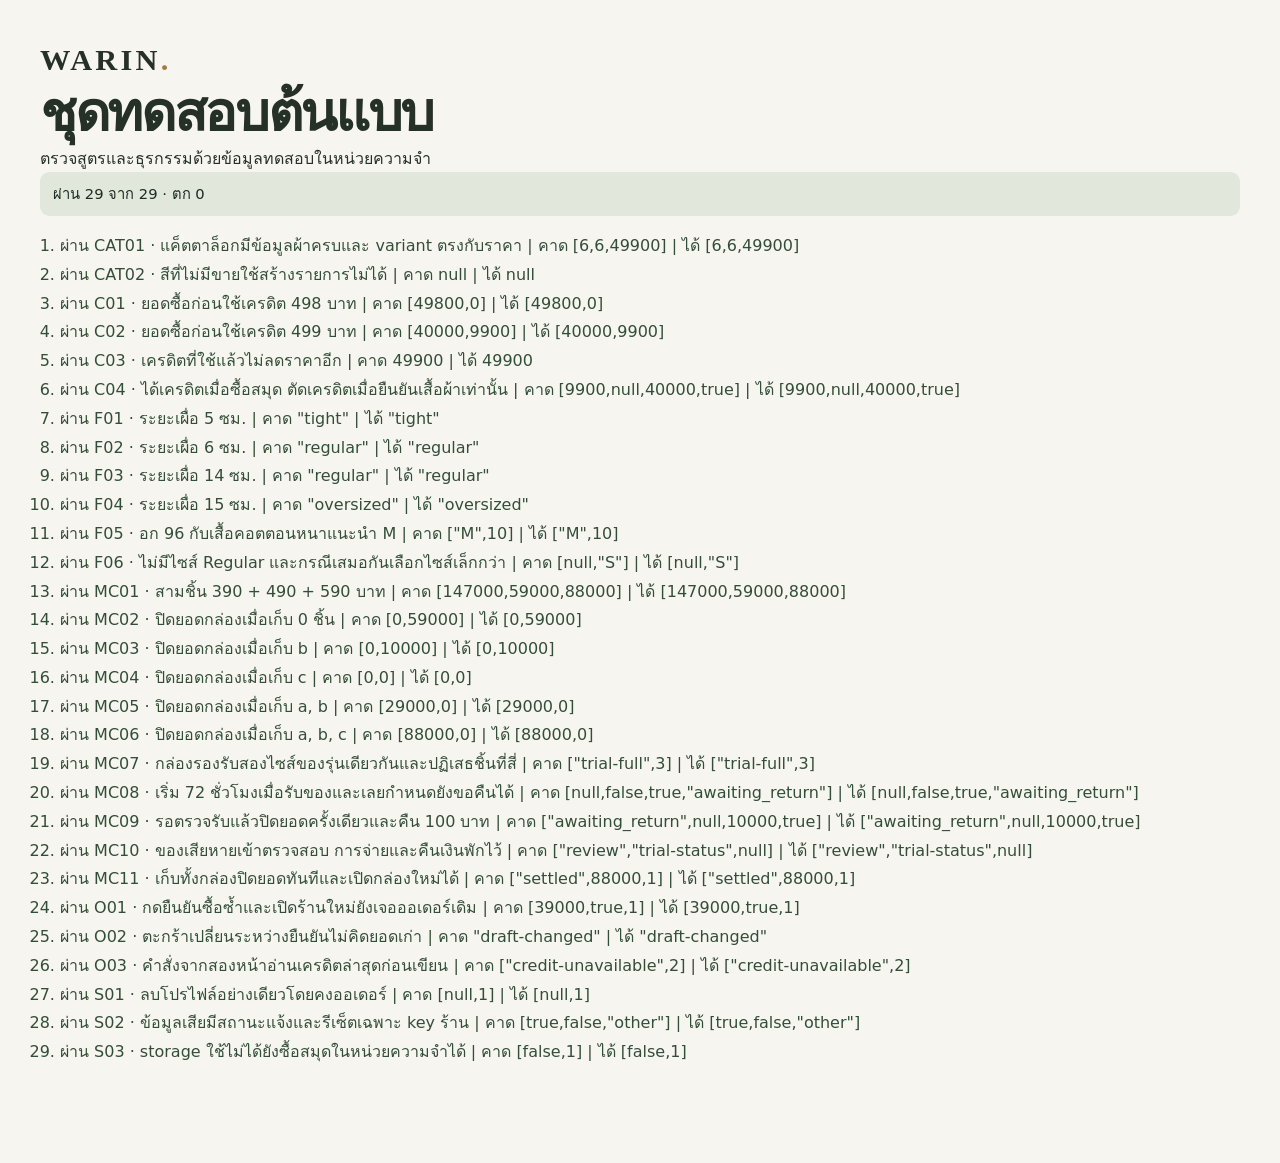
==== tests.html @ 2db52de8 "ปั้น WARIN ให้ช้อป เทียบไซส์ แล้วลองได้ครบลูป" ====
<!doctype html>
<html lang="th">
<head>
  <meta charset="utf-8">
  <meta name="viewport" content="width=device-width, initial-scale=1">
  <title>ทดสอบ WARIN</title>
  <link rel="icon" href="./assets/mark.svg" type="image/svg+xml">
  <link rel="stylesheet" href="./styles.css">
  <script defer src="./js/catalog.js"></script>
  <script defer src="./js/rules.js"></script>
  <script defer src="./js/store.js"></script>
  <script defer src="./js/tests.js"></script>
</head>
<body>
  <main class="wrap page">
    <a class="wordmark" href="./index.html">WARIN<span>.</span></a>
    <h1>ชุดทดสอบต้นแบบ</h1>
    <p>ตรวจสูตรและธุรกรรมด้วยข้อมูลทดสอบในหน่วยความจำ</p>
    <p id="test-summary" class="callout" role="status">กำลังทดสอบ</p>
    <ol id="test-results" class="test-results"></ol>
  </main>
</body>
</html>
---- styles.css ----
@layer base, layout, components, responsive;

@layer base {
  :root {
    color-scheme: light;
    --paper: #f7f5f0;
    --milk: #fdfbf7;
    --white: #fff;
    --ink: #253027;
    --pine: #263d30;
    --pine-deep: #1b2c22;
    --sage: #e1e7db;
    --sage-ink: #3a4e3b;
    --stone: #615f55;
    --sand: #ede7d9;
    --line: #ddd7ca;
    --gold: #a07b42;
    --warn: #773f2a;
    --warn-bg: #f9e9db;
    --radius: 1.125rem;
    --shadow: 0 14px 42px #463c2420;
    font-family: Tahoma, system-ui, sans-serif;
    scroll-behavior: auto;
  }
  *, *::before, *::after { box-sizing: border-box; }
  body { margin: 0; background: var(--paper); color: var(--ink); font-size: 1rem; line-height: 1.6; }
  body, button, input, select { font-family: Tahoma, system-ui, sans-serif; }
  h1, h2, h3, p, figure { margin: 0; }
  h1, h2, h3 { line-height: 1.24; }
  h1 { font-size: clamp(2.1rem, 4.25vw, 3.5rem); letter-spacing: -.043em; }
  h2 { font-size: clamp(1.38rem, 2.2vw, 1.85rem); letter-spacing: -.025em; }
  h3 { font-size: 1.02rem; }
  a { color: inherit; text-decoration: none; }
  img, svg { display: block; }
  img { max-inline-size: 100%; }
  button, select { font: inherit; }
  button:not(:disabled), select { cursor: pointer; }
  button:disabled { cursor: default; opacity: .55; }
  button:focus-visible, input:focus-visible, a:focus-visible, select:focus-visible, summary:focus-visible {
    outline: 3px solid #866034;
    outline-offset: 3px;
  }
  :focus:where(h1, main)[tabindex="-1"] { outline: none; }
  [hidden] { display: none !important; }
  fieldset { min-width: 0; padding: 0; margin: 0; border: 0; }
  legend { padding: 0; font-weight: 700; }
  label:has(>select) { display: grid; gap: .35rem; font-weight: 700; }
  select {
    appearance: none;
    width: 100%;
    min-height: 2.95rem;
    padding: .58rem 2.2rem .58rem .82rem;
    border: 1px solid #c9cbbd;
    border-radius: .6rem;
    color: var(--ink);
    background: var(--milk)
      url("data:image/svg+xml,%3Csvg xmlns='http://www.w3.org/2000/svg' viewBox='0 0 20 20'%3E%3Cpath d='m5 8 5 5 5-5' fill='none' stroke='%23263023' stroke-width='1.5' stroke-linecap='round'/%3E%3C/svg%3E")
      no-repeat right .75rem center / 1rem;
  }
  input { accent-color: var(--pine); }
  ul, ol { padding-inline-start: 1.25rem; }
  table { inline-size: 100%; border-collapse: collapse; text-align: start; }
  th, td { text-align: start; padding: .52rem .75rem; border-bottom: 1px solid var(--line); }
  .sr-only { position: absolute; width: 1px; height: 1px; overflow: hidden; clip-path: inset(50%); white-space: nowrap; }
}

@layer layout {
  .wrap { width: min(1264px, calc(100% - 5rem)); margin-inline: auto; }
  .wrap.narrow { max-width: 760px; }
  .page { padding-block: 2.65rem 5rem; }
  .page-title { margin-bottom: 1.75rem; }
  .page-title > * + * { margin-top: .65rem; }
  .page-title > p:not(.eyebrow) { max-width: 62ch; color: var(--stone); }
  .stack { display: grid; align-content: start; gap: .8rem; }
  .split-layout { display: grid; grid-template-columns: minmax(0, 1.5fr) minmax(0, 1fr); gap: 1.35rem; align-items: start; }
  .split-layout > .stack { gap: 1.1rem; }
  .product-layout { display: grid; grid-template-columns: minmax(0, 1.12fr) minmax(0, 1fr); gap: clamp(1.6rem, 4vw, 4.2rem); align-items: start; }
  .studio-layout { display: grid; grid-template-columns: minmax(0, 1.37fr) minmax(0, 1fr); gap: 1.35rem; align-items: start; }
  .section-heading { display: flex; align-items: end; justify-content: space-between; gap: 1rem; margin-bottom: 1rem; }
  .section-heading .eyebrow { margin-bottom: .42rem; }
  .product-grid { display: grid; grid-template-columns: repeat(4, minmax(0, 1fr)); gap: 1.12rem; }
  .fabric-grid { display: grid; grid-template-columns: repeat(3, minmax(0, 1fr)); gap: 1rem; }
}

@layer components {
  .skip-link { position: absolute; z-index: 5; left: 1rem; top: -6rem; color: white; padding: .6rem 1rem; border-radius: .55rem; background: var(--pine); }
  .skip-link:focus { top: .45rem; }
  .demo-strip { padding: .35rem 1rem; text-align: center; background: var(--pine); color: #fbf7ed; font-size: .84rem; }
  .demo-strip span { margin-inline: .35rem; color: #d8c297; }
  .site-header { border-bottom: 1px solid var(--line); background: var(--milk); }
  .masthead { display: grid; grid-template-columns: 1fr auto 1fr; align-items: center; gap: .9rem; min-height: 4.5rem; }
  .wordmark { display: inline-block; justify-self: start; font-family: Georgia, serif; font-weight: 700; font-size: 1.9rem; letter-spacing: .105em; line-height: 1.2; }
  .wordmark span { color: var(--gold); }
  .main-nav { display: flex; justify-content: center; gap: clamp(.85rem, 3vw, 2.5rem); }
  .main-nav a { display: grid; align-items: center; color: var(--stone); min-height: 2.6rem; border-bottom: 2px solid transparent; font-size: .94rem; white-space: nowrap; }
  .main-nav a:hover, .main-nav a[aria-current] { color: var(--pine-deep); border-color: var(--pine); }
  .bag-link { justify-self: end; display: inline-flex; gap: .45rem; align-items: center; border: 1px solid var(--line); padding: .5rem .68rem; border-radius: .65rem; font-size: .92rem; }
  .bag-link:hover, .bag-link[aria-current] { background: var(--sage); }
  .badge-count { background: var(--sage); border-radius: 999px; padding: 0 .35rem; min-width: 1.3rem; text-align: center; font-size: .78rem; }

  .eyebrow { color: var(--sage-ink); font-weight: 700; font-size: .83rem; letter-spacing: .095em; }
  .caption { color: var(--stone); font-size: .8rem; }
  .form-note { margin-block: .45rem; color: var(--stone); font-size: .9rem; }
  .muted { color: var(--stone); font-size: .9rem; font-weight: 400; }

  .button-row { display: flex; align-items: center; flex-wrap: wrap; gap: .6rem; }
  .button-row.compact { margin-top: .75rem; }
  .button {
    display: inline-flex; min-block-size: 3rem; padding: .65rem 1.18rem; align-items: center; justify-content: center;
    text-align: center; gap: .42rem; background: var(--pine); color: var(--milk); border: 1px solid var(--pine);
    border-radius: .65rem; font-size: .96rem; font-weight: 700; line-height: 1.4;
  }
  .button:hover:not(:disabled) { background: var(--pine-deep); border-color: var(--pine-deep); }
  .button.secondary { background: transparent; border-color: #8d9988; color: var(--pine-deep); }
  .button.secondary:hover:not(:disabled) { background: var(--sage); border-color: #6b7c68; }
  .button.danger { background: var(--warn); border-color: var(--warn); }
  .button.full { display: flex; width: 100%; }
  .text-link, .text-button, .breadcrumb a, .form-note a, .callout a, .fabric-link a {
    color: var(--pine-deep); text-decoration: underline; text-decoration-color: #75806e; text-underline-offset: .17em;
  }
  .text-link:hover, .text-button:hover, .breadcrumb a:hover { text-decoration-thickness: 2px; }
  .text-button { border: 0; background: none; padding: .25rem .28rem; min-height: 2rem; }
  .breadcrumb { margin-bottom: 1rem; font-size: .9rem; }

  .home { padding-block: 1.6rem 5rem; }
  .hero {
    display: grid; grid-template-columns: minmax(0, .86fr) minmax(0, 1fr);
    border-radius: 1.55rem; min-height: 25rem; overflow: hidden; background: #ebe6d9; border: 1px solid var(--line);
  }
  .hero-copy { align-self: center; padding: clamp(1.5rem, 4.3vw, 4.75rem); padding-right: 1.5rem; }
  .hero-copy h1 { font-size: clamp(2.65rem, 5vw, 4.65rem); letter-spacing: -.056em; margin-block: .7rem 1rem; }
  .hero-copy > p:not(.eyebrow) { color: #54534a; max-width: 31ch; font-size: clamp(1rem, 1.35vw, 1.13rem); }
  .hero-copy .button-row { margin-top: 1.55rem; }
  .hero-art { position: relative; min-height: 100%; background: #c5bba2; }
  .hero-art img { width: 100%; height: 100%; object-fit: cover; }
  .hero-art figcaption { position: absolute; left: .9rem; bottom: .8rem; padding: .35rem .68rem; border-radius: .38rem; background: #fffaf1ee; color: #4b493d; font-size: .79rem; }
  .service-grid { display: grid; grid-template-columns: repeat(3, minmax(0, 1fr)); gap: .8rem; margin-top: 1.12rem; }
  .service { display: flex; gap: .9rem; align-items: center; min-height: 5.75rem; padding: .82rem .95rem; background: var(--milk); border: 1px solid var(--line); border-radius: var(--radius); }
  .service:hover { background: #eef0e7; border-color: #aab3a1; }
  .service h2 { font-size: 1.05rem; margin-bottom: .2rem; }
  .service p { color: var(--stone); font-size: .9rem; }
  .tile-icon { display: inline-grid; place-items: center; flex: 0 0 auto; width: 2.75rem; height: 2.75rem; background: var(--sage); color: var(--sage-ink); border-radius: .85rem; }
  .featured { margin-top: 2.5rem; }
  .card-image, .gallery { display: block; border-radius: var(--radius); overflow: hidden; background: var(--sand); }
  .card-image img { width: 100%; height: auto; aspect-ratio: 6 / 6.55; object-fit: cover; transition: transform .25s ease; }
  .card-image:hover img { transform: scale(1.04); }
  .product-meta { padding: .68rem .18rem .2rem; }
  .product-meta h3 { margin-block: .1rem .45rem; }
  .product-meta h3 a:hover { text-decoration: underline; }
  .product-bottom { display: flex; justify-content: space-between; gap: .25rem; align-items: center; }
  .swatches { display: inline-flex; gap: .25rem; }
  .swatch, .color-chip i { width: .85rem; height: .85rem; display: inline-block; border-radius: 50%; background: var(--swatch); border: 1px solid #34392d5c; }
  .filters { display: flex; gap: .7rem; flex-wrap: wrap; align-items: end; margin: .4rem 0 1.35rem; padding: .8rem 1rem; background: var(--milk); border: 1px solid var(--line); border-radius: var(--radius); }
  .filters label { min-width: 11.5rem; font-size: .88rem; }
  .filters a, .filter-count { align-self: center; }
  .filter-count { margin-left: auto; color: var(--stone); }

  .gallery img { width: 100%; height: auto; }
  .product-details h1 { margin: .35rem 0; font-size: clamp(1.9rem, 4.1vw, 3.45rem); }
  .large-price { font-size: 1.55rem; font-weight: 700; }
  .product-description { margin-block: .55rem .4rem; color: var(--stone); }
  .fabric-link { font-size: .91rem; }
  .product-options { display: grid; gap: 1rem; margin-top: 1.25rem; }
  .product-options legend span, .product-options legend a { margin-left: .45rem; font-size: .85rem; font-weight: 400; color: var(--stone); }
  .choices { display: flex; flex-wrap: wrap; gap: .45rem; margin-top: .4rem; }
  .chip { position: relative; display: inline-flex; cursor: pointer; }
  .chip input { position: absolute; inset: 0; z-index: 1; opacity: 0; margin: 0; cursor: inherit; }
  .chip span {
    display: inline-flex; align-items: center; justify-content: center; gap: .38rem;
    min-width: 2.65rem; min-height: 2.65rem; padding: .42rem .7rem;
    border: 1px solid #c8cbbd; border-radius: .48rem; background: var(--milk);
  }
  .chip:hover span { border-color: var(--pine); }
  .chip input:checked + span { border-color: var(--pine); background: var(--sage); box-shadow: inset 0 0 0 1px var(--pine); }
  .chip input:focus-visible + span { outline: 3px solid #866034; outline-offset: 2px; }
  .fit-link, .inline-purchase { display: flex; align-items: center; gap: .8rem; padding: .66rem .78rem; border-radius: .72rem; background: #eef0e7; }
  .fit-link:hover { background: var(--sage); }
  .fit-link strong, .fit-link span span, .inline-purchase span { display: block; }
  .fit-link > .tile-icon, .inline-purchase > .tile-icon { display: grid; }
  .fit-link span span, .inline-purchase p { color: var(--stone); font-size: .87rem; }
  .size-details { margin-top: 1rem; border-block: 1px solid var(--line); overflow-x: auto; }
  .size-details summary { padding: .8rem 0; cursor: pointer; font-weight: 700; }
  .size-details td { white-space: nowrap; }

  .passport-hero { display: grid; grid-template-columns: minmax(0, 1fr) minmax(0, 1fr); gap: clamp(1.15rem, 4vw, 3rem); align-items: center; border-radius: 1.5rem; background: var(--sand); padding: clamp(1.15rem, 3vw, 2.65rem); }
  .passport-hero .page-title { margin-bottom: .9rem; }
  .passport-terms { max-width: 38ch; margin-bottom: .85rem; }
  .fabric-mosaic { display: grid; grid-template-columns: repeat(2, minmax(0, 1fr)); gap: .35rem; padding: .45rem; background: #f6f1e7; border-radius: .9rem; border: 1px solid #d6cbb5; box-shadow: 0 9px 18px #51473522; }
  .fabric-mosaic img { width: 100%; height: auto; aspect-ratio: 2.6; object-fit: cover; border-radius: .32rem; }
  .fabric-card { border: 1px solid var(--line); background: var(--milk); border-radius: var(--radius); overflow: hidden; }
  .fabric-card img { width: 100%; height: auto; aspect-ratio: 1.85; object-fit: cover; }
  .fabric-card > div { padding: .85rem; }
  .fabric-card h3 { margin: .22rem 0; }
  .fabric-card h3 + p { color: var(--stone); font-size: .92rem; }

  .panel { padding: clamp(1rem, 2.3vw, 1.6rem); background: var(--milk); border: 1px solid var(--line); border-radius: var(--radius); }
  .panel > * + * { margin-top: .8rem; }
  fieldset.panel { padding-top: .3rem; }
  fieldset.panel > :nth-child(2) { margin-top: .25rem; }
  fieldset.panel legend { padding: 0 .2rem; font-size: 1.12rem; }
  .panel + .panel:where(.narrow > *) { margin-top: 1rem; }
  .empty-state { text-align: center; padding: clamp(1.5rem, 6vw, 3.4rem) 1rem; background: var(--milk); border: 1px dashed #c0c3b0; border-radius: var(--radius); }
  .empty-state > * + * { margin-top: .65rem; }
  .empty-state p { color: var(--stone); }
  .empty-slot { border: 1px dashed #c5c9b8; border-radius: .65rem; color: var(--stone); padding: .75rem .9rem; margin-block: .55rem; }
  .callout, .mini-notice { padding: .64rem .82rem; border-radius: .6rem; background: var(--sage); color: var(--pine-deep); font-size: .92rem; }
  .mini-notice { margin-bottom: 1rem; }
  #storage-warning:empty { display: none; }
  #storage-warning .callout { margin-top: .7rem; }
  .callout.warning { background: var(--warn-bg); color: var(--warn); }
  .totals-panel { position: sticky; top: .8rem; }
  .totals-panel > .text-link { display: block; text-align: center; font-size: .93rem; }
  .price-rows { margin: 0; }
  .price-rows div { display: flex; gap: 1rem; justify-content: space-between; padding-block: .38rem; }
  .price-rows dd { margin: 0; white-space: nowrap; font-variant-numeric: tabular-nums; font-weight: 700; }
  .price-rows .total { padding-top: .7rem; margin-top: .35rem; border-top: 1px solid var(--line); font-size: 1.06rem; font-weight: 700; }
  .order-lines, .record-list, .timeline { list-style: none; padding: 0; margin-bottom: 1rem; }
  .order-line { display: grid; grid-template-columns: 4.25rem minmax(0, 1fr) auto; gap: .7rem; align-items: start; padding-block: .7rem; border-bottom: 1px solid var(--line); }
  .order-line:last-child { border-bottom: 0; }
  .order-line img { width: 100%; height: auto; border-radius: .45rem; background: var(--sand); }
  .line-info { min-width: 0; }
  .line-info > span:not(.status-pill) { display: block; color: var(--stone); font-size: .87rem; }
  .line-price { font-variant-numeric: tabular-nums; }
  .quantity-row { display: flex; align-items: center; flex-wrap: wrap; gap: .45rem; margin-top: .35rem; }
  .step { display: inline-grid; place-content: center; width: 2.1rem; height: 2.1rem; border-radius: .43rem; border: 1px solid #b8bfaa; background: var(--milk); color: var(--ink); }
  .step:hover:not(:disabled) { background: var(--sage); }
  .choice-row { display: flex; align-items: flex-start; gap: .6rem; padding: .66rem .75rem; border: 1px solid var(--line); border-radius: .65rem; cursor: pointer; }
  .choice-row input { margin: .36rem 0 0; width: 1rem; height: 1rem; flex: 0 0 auto; }
  .choice-row span span { display: block; font-size: .87rem; color: var(--stone); }
  .choice-row:has(input:checked) { border-color: var(--pine); background: var(--sage); }
  .address { color: var(--stone); }
  .confirmation .page-title { margin-block: .65rem .85rem; }
  .confirmation .page-title h1 { font-size: clamp(1.8rem, 3.65vw, 2.7rem); }
  .record-list li + li { margin-top: .58rem; }
  .record { display: flex; align-items: center; justify-content: space-between; gap: .65rem; border: 1px solid var(--line); border-radius: .77rem; padding: .8rem 1rem; background: var(--milk); }
  .record:hover { border-color: var(--pine); }
  .record > span > span { display: block; color: var(--stone); font-size: .9rem; }

  .studio-stage { position: sticky; top: .8rem; max-width: 100%; border: 1px solid #cdd6c7; border-radius: var(--radius); background: #ecf0e7; overflow: hidden; padding: 1rem; }
  .stage-top { display: flex; gap: .68rem; align-items: center; font-size: .9rem; font-weight: 700; color: var(--sage-ink); }
  .mannequin { max-width: 31rem; max-height: 30rem; width: 100%; height: auto; margin-inline: auto; }
  .studio-panel > fieldset { margin-top: .85rem; }
  .measurement-header { display: flex; gap: .5rem; align-items: center; justify-content: space-between; border-top: 1px solid var(--line); padding-top: 1rem; }
  .measurement { display: grid; grid-template-columns: 1fr auto; align-items: center; gap: .2rem .4rem; }
  .measurement output { color: var(--stone); font-variant-numeric: tabular-nums; }
  .measurement input { grid-column: 1/-1; width: 100%; min-height: 1.75rem; margin: 0; }
  .fit-result { padding: .9rem; background: var(--milk); border-radius: .7rem; border-left: .23rem solid #536846; }
  .fit-result.tight { border-color: #ad7858; }
  .fit-result.oversized { border-color: #5f7984; }
  .fit-result h2 { font-size: 1.12rem; margin-block: .32rem .15rem; }
  .fit-result small { display: block; margin-top: .32rem; font-size: .85rem; color: var(--stone); }
  .status-pill { display: inline-flex; align-items: center; width: fit-content; background: var(--sage); color: var(--pine-deep); border-radius: 999px; padding: .23rem .65rem; font-size: .84rem; font-weight: 700; }
  .fit-result.tight .status-pill { color: var(--warn); background: var(--warn-bg); }
  .fit-result.oversized .status-pill { color: #314d58; background: #dfe9eb; }

  .timeline { display: grid; grid-template-columns: repeat(4, minmax(0, 1fr)); gap: .4rem; margin-top: 0; }
  .timeline li { text-align: center; padding: .4rem .1rem; border-bottom: 3px solid var(--line); color: var(--stone); font-size: .89rem; }
  .timeline li.reached { border-color: #879b80; color: var(--pine-deep); }
  .timeline li[aria-current] { border-color: var(--pine); font-weight: 700; }
  .clock { color: var(--pine-deep); font-weight: 700; font-variant-numeric: tabular-nums; }
  .choice-field { margin-top: .35rem; }
  .choice-field .chip span { min-height: 2.1rem; padding: .25rem .52rem; font-size: .86rem; }
  .order-line .status-pill { margin-top: .25rem; }
  .return-ticket { display: flex; flex-wrap: wrap; align-items: center; justify-content: space-between; gap: .45rem; border: 1px dashed #a3af9b; border-radius: .7rem; padding: .6rem .75rem; background: #eef0e7; }
  .return-ticket strong { letter-spacing: .06em; }
  .issue-form { border-top: 1px solid var(--line); padding-top: .9rem; display: grid; gap: .65rem; }
  .issue-form .button { justify-self: start; }
  .reset-controls { padding: .8rem; border: 1px solid var(--line); border-radius: .65rem; }
  .reset-controls .button-row { margin-top: .55rem; }

  .site-footer { border-top: 1px solid var(--line); background: #ede9de; }
  .footer-inner { display: flex; justify-content: space-between; align-items: flex-start; gap: 1.25rem; padding-block: 1.85rem; }
  .footer-inner p { color: var(--stone); font-size: .9rem; margin-top: .42rem; }
  .footer-inner nav { display: flex; flex-wrap: wrap; gap: 1rem; font-size: .92rem; }
  .footer-inner nav a:hover { text-decoration: underline; }
  .toast {
    position: fixed; z-index: 10; bottom: 1rem; left: 50%; transform: translateX(-50%);
    opacity: 0; pointer-events: none; max-width: calc(100% - 2rem); width: max-content;
    background: var(--pine-deep); color: white; padding: .65rem .95rem; border-radius: .7rem; box-shadow: var(--shadow);
  }
  .toast.visible { opacity: 1; }
  .toast.toast-error { background: var(--warn); }
  .test-results { line-height: 1.8; overflow-wrap: anywhere; }
  .test-pass { color: #334e38; }
  .test-fail { color: #8a3525; }
}

@layer responsive {
  @media (max-width: 1010px) {
    .wrap { width: calc(100% - 3rem); }
    .hero-copy { padding: 2rem 1.4rem 2rem 2rem; }
    .service-grid { gap: .55rem; }
    .service { padding: .65rem; gap: .55rem; }
    .main-nav { gap: 1rem; }
  }
  @media (max-width: 760px) {
    .wrap { width: calc(100% - 2rem); }
    .page { padding-block: 1.65rem 3.25rem; }
    .masthead { grid-template-columns: 1fr auto; gap: 0; padding-top: .6rem; }
    .main-nav { grid-row: 2; grid-column: span 2; justify-content: flex-start; overflow-x: auto; gap: 1.1rem; }
    .main-nav a { min-height: 2.45rem; font-size: .88rem; }
    .bag-link { grid-row: 1; grid-column: 2; min-height: 2.6rem; }
    .home { padding-block: .85rem 3rem; }
    .hero { grid-template-columns: 1fr; border-radius: 1.05rem; }
    .hero-copy { padding: 1.4rem 1.2rem 1.5rem; }
    .hero-copy h1 { font-size: clamp(2.4rem, 8vw, 3.9rem); }
    .hero-copy .button-row { margin-top: 1.1rem; }
    .hero-art img { aspect-ratio: 1.75; object-position: center 51%; }
    .hero-art figcaption { font-size: .72rem; bottom: .48rem; left: .53rem; }
    .service-grid { grid-template-columns: 1fr; margin-top: .7rem; }
    .service { min-height: 4.3rem; }
    .product-grid { grid-template-columns: repeat(2, minmax(0, 1fr)); gap: .72rem; }
    .fabric-grid { grid-template-columns: repeat(2, minmax(0, 1fr)); }
    .product-layout, .studio-layout, .split-layout, .passport-hero { grid-template-columns: 1fr; gap: 1rem; }
    .totals-panel { position: static; }
    .product-layout .gallery { max-width: 36rem; width: 100%; margin-inline: auto; }
    .gallery img { height: auto; aspect-ratio: 1.22; object-fit: cover; }
    .studio-layout { display: block; }
    .studio-stage {
      top: .35rem; z-index: 2; display: grid; grid-template-columns: minmax(0, .75fr) minmax(0, 1fr);
      align-items: center; gap: .5rem; padding: .65rem; margin-bottom: 1rem;
    }
    .stage-top { grid-column: 1/-1; }
    .stage-top .tile-icon { width: 2rem; height: 2rem; border-radius: .55rem; }
    .stage-top svg { width: 1.25rem; height: 1.25rem; }
    .mannequin { max-height: min(11rem, 21dvh); }
    .fit-result { padding: .55rem; font-size: .84rem; }
    .fit-result h2 { font-size: .96rem; }
    .fit-result small { font-size: .76rem; }
    .studio-panel :is(input, select, button) { scroll-margin-top: 15rem; }
    .footer-inner { flex-direction: column; gap: .75rem; }
  }
  @media (max-width: 440px) {
    .wrap { width: calc(100% - 1.4rem); }
    .wordmark { font-size: 1.65rem; }
    .main-nav { justify-content: space-between; gap: .55rem; }
    .main-nav a { font-size: .825rem; }
    .hero-copy .button { padding-inline: .65rem; }
    .filters { display: grid; grid-template-columns: 1fr 1fr; }
    .filters label { min-width: 0; }
    .filters .filter-count { margin-left: 0; }
    .fabric-grid { grid-template-columns: 1fr; }
    .section-heading { align-items: start; }
    .section-heading .text-link { white-space: nowrap; font-size: .88rem; }
    .order-line { grid-template-columns: 3.45rem minmax(0, 1fr) auto; gap: .46rem; }
    .order-line .line-price { font-size: .92rem; }
  }
  @media (prefers-reduced-motion: reduce) {
    *, *::before, *::after { transition-duration: 0s !important; }
  }
  @media (max-width: 760px) and (max-height: 460px) {
    .studio-stage { position: static; }
  }
}
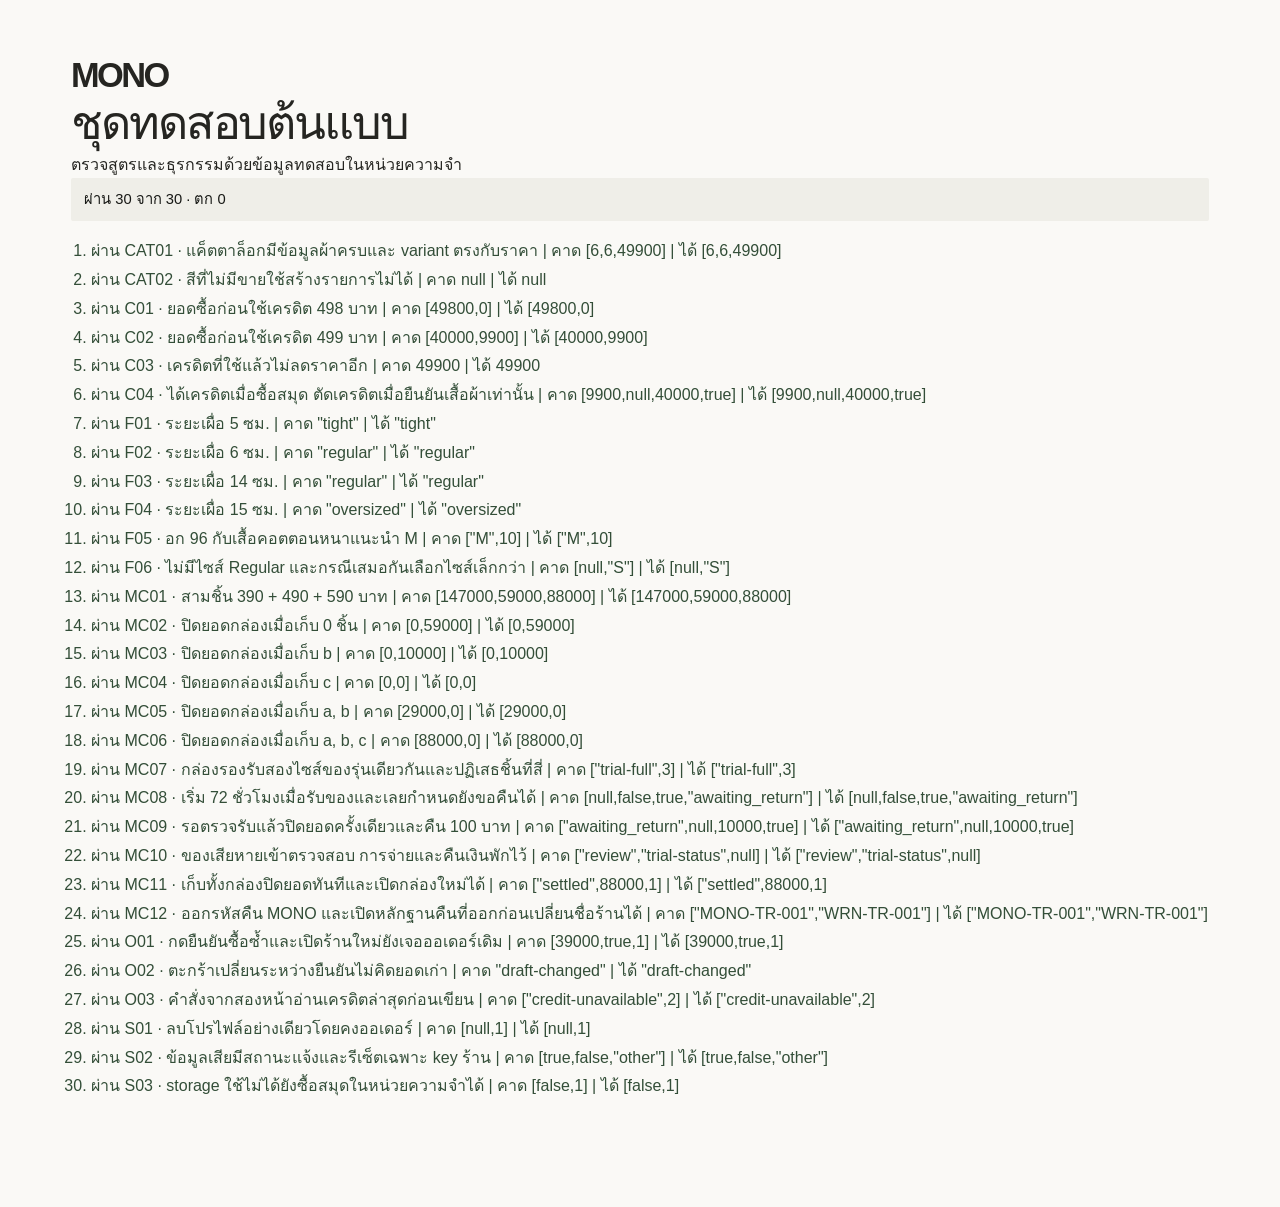
==== commit 6f206318: "ปรับหน้าร้านเป็น MONO พร้อมภาพสินค้าและห้องลอง 3D" ====
--- a/tests.html
+++ b/tests.html
@@ -3,7 +3,7 @@
 <head>
   <meta charset="utf-8">
   <meta name="viewport" content="width=device-width, initial-scale=1">
-  <title>ทดสอบ WARIN</title>
+  <title>ทดสอบ MONO</title>
   <link rel="icon" href="./assets/mark.svg" type="image/svg+xml">
   <link rel="stylesheet" href="./styles.css">
   <script defer src="./js/catalog.js"></script>
@@ -13,7 +13,7 @@
 </head>
 <body>
   <main class="wrap page">
-    <a class="wordmark" href="./index.html">WARIN<span>.</span></a>
+    <a class="wordmark" href="./index.html">MONO</a>
     <h1>ชุดทดสอบต้นแบบ</h1>
     <p>ตรวจสูตรและธุรกรรมด้วยข้อมูลทดสอบในหน่วยความจำ</p>
     <p id="test-summary" class="callout" role="status">กำลังทดสอบ</p>
--- a/styles.css
+++ b/styles.css
@@ -3,194 +3,209 @@
 @layer base {
   :root {
     color-scheme: light;
-    --paper: #f7f5f0;
-    --milk: #fdfbf7;
-    --white: #fff;
-    --ink: #253027;
-    --pine: #263d30;
-    --pine-deep: #1b2c22;
-    --sage: #e1e7db;
-    --sage-ink: #3a4e3b;
-    --stone: #615f55;
-    --sand: #ede7d9;
-    --line: #ddd7ca;
-    --gold: #a07b42;
-    --warn: #773f2a;
-    --warn-bg: #f9e9db;
-    --radius: 1.125rem;
-    --shadow: 0 14px 42px #463c2420;
-    font-family: Tahoma, system-ui, sans-serif;
-    scroll-behavior: auto;
+    --paper: #faf9f6;
+    --milk: #fff;
+    --ink: #252521;
+    --stone: #62625b;
+    --line: #dcdad3;
+    --sand: #e9e6df;
+    --sage: #efeee8;
+    --pine: #292a26;
+    --pine-deep: #171815;
+    --warn: #813e2d;
+    --warn-bg: #f4e8e0;
+    --radius: 2px;
+    --gutter: clamp(1.25rem, 5.55vw, 5.5rem);
+    --shadow: 0 4px 14px #27272216;
+    font-family: Arial, "Leelawadee UI", Tahoma, sans-serif;
   }
   *, *::before, *::after { box-sizing: border-box; }
-  body { margin: 0; background: var(--paper); color: var(--ink); font-size: 1rem; line-height: 1.6; }
-  body, button, input, select { font-family: Tahoma, system-ui, sans-serif; }
+  body { margin: 0; background: var(--paper); color: var(--ink); font-size: 1rem; line-height: 1.58; }
   h1, h2, h3, p, figure { margin: 0; }
-  h1, h2, h3 { line-height: 1.24; }
-  h1 { font-size: clamp(2.1rem, 4.25vw, 3.5rem); letter-spacing: -.043em; }
-  h2 { font-size: clamp(1.38rem, 2.2vw, 1.85rem); letter-spacing: -.025em; }
-  h3 { font-size: 1.02rem; }
+  h1, h2, h3 { line-height: 1.25; font-weight: 550; }
+  h1 { font-size: clamp(2.1rem, 3.65vw, 3.4rem); letter-spacing: -.045em; }
+  h2 { font-size: clamp(1.4rem, 2.1vw, 2rem); letter-spacing: -.035em; }
+  h3 { font-size: 1.03rem; }
   a { color: inherit; text-decoration: none; }
   img, svg { display: block; }
   img { max-inline-size: 100%; }
-  button, select { font: inherit; }
-  button:not(:disabled), select { cursor: pointer; }
-  button:disabled { cursor: default; opacity: .55; }
-  button:focus-visible, input:focus-visible, a:focus-visible, select:focus-visible, summary:focus-visible {
-    outline: 3px solid #866034;
-    outline-offset: 3px;
-  }
+  button, select, input { font: inherit; color: inherit; }
+  button:not(:disabled), select, summary { cursor: pointer; }
+  button:disabled { cursor: default; opacity: .45; }
+  :is(button, input, a, select, summary, [tabindex]):focus-visible { outline: 2px solid #5f6247; outline-offset: 4px; }
   :focus:where(h1, main)[tabindex="-1"] { outline: none; }
   [hidden] { display: none !important; }
   fieldset { min-width: 0; padding: 0; margin: 0; border: 0; }
-  legend { padding: 0; font-weight: 700; }
-  label:has(>select) { display: grid; gap: .35rem; font-weight: 700; }
+  legend { padding: 0; font-weight: 600; }
+  label:has(>select) { display: grid; gap: .35rem; }
   select {
-    appearance: none;
-    width: 100%;
-    min-height: 2.95rem;
-    padding: .58rem 2.2rem .58rem .82rem;
-    border: 1px solid #c9cbbd;
-    border-radius: .6rem;
-    color: var(--ink);
-    background: var(--milk)
-      url("data:image/svg+xml,%3Csvg xmlns='http://www.w3.org/2000/svg' viewBox='0 0 20 20'%3E%3Cpath d='m5 8 5 5 5-5' fill='none' stroke='%23263023' stroke-width='1.5' stroke-linecap='round'/%3E%3C/svg%3E")
-      no-repeat right .75rem center / 1rem;
-  }
-  input { accent-color: var(--pine); }
+    width: 100%; min-height: 2.75rem; padding: .5rem 2.25rem .5rem .85rem; appearance: none;
+    border: 1px solid #b8b7af; border-radius: var(--radius);
+    background: var(--milk) url("data:image/svg+xml,%3Csvg xmlns='http://www.w3.org/2000/svg' viewBox='0 0 24 24' fill='none' stroke='%23252521' stroke-width='1.65' stroke-linecap='round' stroke-linejoin='round'%3E%3Cpath d='m6 9 6 6 6-6'/%3E%3C/svg%3E") no-repeat right .65rem center / 1rem;
+  }
+  input { accent-color: var(--ink); }
   ul, ol { padding-inline-start: 1.25rem; }
   table { inline-size: 100%; border-collapse: collapse; text-align: start; }
-  th, td { text-align: start; padding: .52rem .75rem; border-bottom: 1px solid var(--line); }
-  .sr-only { position: absolute; width: 1px; height: 1px; overflow: hidden; clip-path: inset(50%); white-space: nowrap; }
+  th, td { text-align: start; padding: .55rem .75rem; border-bottom: 1px solid var(--line); }
+  .sr-only { position: absolute; width: 1px; height: 1px; padding: 0; margin: -1px; overflow: hidden; clip-path: inset(50%); white-space: nowrap; }
 }
 
 @layer layout {
-  .wrap { width: min(1264px, calc(100% - 5rem)); margin-inline: auto; }
-  .wrap.narrow { max-width: 760px; }
-  .page { padding-block: 2.65rem 5rem; }
-  .page-title { margin-bottom: 1.75rem; }
-  .page-title > * + * { margin-top: .65rem; }
-  .page-title > p:not(.eyebrow) { max-width: 62ch; color: var(--stone); }
+  .wrap { width: min(1440px, calc(100% - var(--gutter) - var(--gutter))); margin-inline: auto; }
+  .wrap.narrow { max-width: 800px; }
+  .page { padding-block: clamp(2rem, 4.5vw, 4.5rem) clamp(4rem, 7vw, 7rem); min-height: 53vh; }
+  .page-title { margin-bottom: 2rem; }
+  .page-title > * + * { margin-top: .6rem; }
+  .page-title > p:not(.eyebrow) { max-width: 56ch; color: var(--stone); }
   .stack { display: grid; align-content: start; gap: .8rem; }
-  .split-layout { display: grid; grid-template-columns: minmax(0, 1.5fr) minmax(0, 1fr); gap: 1.35rem; align-items: start; }
+  .split-layout { display: grid; grid-template-columns: minmax(0, 1.48fr) minmax(0, 1fr); gap: clamp(1.25rem, 3vw, 3rem); align-items: start; }
   .split-layout > .stack { gap: 1.1rem; }
-  .product-layout { display: grid; grid-template-columns: minmax(0, 1.12fr) minmax(0, 1fr); gap: clamp(1.6rem, 4vw, 4.2rem); align-items: start; }
-  .studio-layout { display: grid; grid-template-columns: minmax(0, 1.37fr) minmax(0, 1fr); gap: 1.35rem; align-items: start; }
-  .section-heading { display: flex; align-items: end; justify-content: space-between; gap: 1rem; margin-bottom: 1rem; }
-  .section-heading .eyebrow { margin-bottom: .42rem; }
-  .product-grid { display: grid; grid-template-columns: repeat(4, minmax(0, 1fr)); gap: 1.12rem; }
-  .fabric-grid { display: grid; grid-template-columns: repeat(3, minmax(0, 1fr)); gap: 1rem; }
+  .product-layout { display: grid; grid-template-columns: minmax(0, 1.18fr) minmax(0, .87fr); gap: clamp(2rem, 6vw, 6rem); align-items: start; }
+  .section-heading { display: flex; align-items: baseline; justify-content: space-between; gap: 1rem; margin-bottom: 1.4rem; }
+  .product-grid { display: grid; grid-template-columns: repeat(4, minmax(0, 1fr)); gap: 2.5rem clamp(.8rem, 1.6vw, 1.6rem); }
+  .fabric-grid { display: grid; grid-template-columns: repeat(3, minmax(0, 1fr)); gap: 2.25rem 1.4rem; }
 }
 
 @layer components {
-  .skip-link { position: absolute; z-index: 5; left: 1rem; top: -6rem; color: white; padding: .6rem 1rem; border-radius: .55rem; background: var(--pine); }
-  .skip-link:focus { top: .45rem; }
-  .demo-strip { padding: .35rem 1rem; text-align: center; background: var(--pine); color: #fbf7ed; font-size: .84rem; }
-  .demo-strip span { margin-inline: .35rem; color: #d8c297; }
-  .site-header { border-bottom: 1px solid var(--line); background: var(--milk); }
-  .masthead { display: grid; grid-template-columns: 1fr auto 1fr; align-items: center; gap: .9rem; min-height: 4.5rem; }
-  .wordmark { display: inline-block; justify-self: start; font-family: Georgia, serif; font-weight: 700; font-size: 1.9rem; letter-spacing: .105em; line-height: 1.2; }
-  .wordmark span { color: var(--gold); }
-  .main-nav { display: flex; justify-content: center; gap: clamp(.85rem, 3vw, 2.5rem); }
-  .main-nav a { display: grid; align-items: center; color: var(--stone); min-height: 2.6rem; border-bottom: 2px solid transparent; font-size: .94rem; white-space: nowrap; }
-  .main-nav a:hover, .main-nav a[aria-current] { color: var(--pine-deep); border-color: var(--pine); }
-  .bag-link { justify-self: end; display: inline-flex; gap: .45rem; align-items: center; border: 1px solid var(--line); padding: .5rem .68rem; border-radius: .65rem; font-size: .92rem; }
-  .bag-link:hover, .bag-link[aria-current] { background: var(--sage); }
-  .badge-count { background: var(--sage); border-radius: 999px; padding: 0 .35rem; min-width: 1.3rem; text-align: center; font-size: .78rem; }
-
-  .eyebrow { color: var(--sage-ink); font-weight: 700; font-size: .83rem; letter-spacing: .095em; }
-  .caption { color: var(--stone); font-size: .8rem; }
-  .form-note { margin-block: .45rem; color: var(--stone); font-size: .9rem; }
-  .muted { color: var(--stone); font-size: .9rem; font-weight: 400; }
-
-  .button-row { display: flex; align-items: center; flex-wrap: wrap; gap: .6rem; }
+  .icon { width: 1.25rem; height: 1.25rem; flex: 0 0 auto; }
+  .skip-link { position: fixed; z-index: 8; left: 1rem; top: -6rem; color: white; padding: .65rem 1rem; background: var(--ink); }
+  .skip-link:focus { top: .5rem; }
+  .site-header { position: relative; z-index: 3; background: var(--paper); border-bottom: 1px solid var(--line); }
+  .masthead { display: grid; grid-template-columns: 1fr auto 1fr; align-items: center; gap: 1.2rem; min-height: 4.65rem; }
+  .wordmark { display: inline-block; justify-self: start; width: fit-content; font: 600 2.15rem/1 Arial, sans-serif; letter-spacing: -.075em; }
+  .main-nav, .header-tools { display: flex; align-items: center; }
+  .main-nav { gap: clamp(1rem, 2.1vw, 2.2rem); align-self: stretch; }
+  .main-nav a { display: inline-flex; align-items: center; position: relative; font-size: .94rem; color: var(--stone); white-space: nowrap; }
+  .main-nav a::after { content: ""; position: absolute; height: 1px; background: currentColor; bottom: -.24rem; left: 0; right: 0; transform: scaleX(0); transform-origin: left; transition: transform .18s; }
+  .main-nav a:hover, .main-nav a[aria-current] { color: var(--ink); }
+  .main-nav a:hover::after, .main-nav a[aria-current]::after { transform: scaleX(1); }
+  .header-tools { justify-self: end; gap: .2rem; }
+  .icon-button { position: relative; display: inline-grid; place-content: center; width: 2.75rem; height: 2.75rem; padding: 0; color: var(--ink); background: transparent; border: 0; }
+  .icon-button .icon { width: 1.32rem; height: 1.32rem; }
+  .icon-button:hover { background: var(--sage); }
+  .bag-count { position: absolute; top: .15rem; right: .06rem; min-width: 1.05rem; padding: .04rem .15rem; border-radius: 1rem; background: var(--ink); color: white; font: 600 .67rem/1rem Arial, sans-serif; text-align: center; }
+  .menu-toggle { display: none; }
+  .eyebrow, .caption { color: var(--stone); }
+  .eyebrow { font-size: .76rem; font-weight: 500; letter-spacing: .085em; text-transform: uppercase; }
+  .caption { font-size: .82rem; line-height: 1.45; }
+  .form-note, .muted { color: var(--stone); font-size: .88rem; font-weight: 400; }
+  .form-note { margin-block: .45rem; }
+  .button-row { display: flex; align-items: center; flex-wrap: wrap; gap: .65rem; }
   .button-row.compact { margin-top: .75rem; }
-  .button {
-    display: inline-flex; min-block-size: 3rem; padding: .65rem 1.18rem; align-items: center; justify-content: center;
-    text-align: center; gap: .42rem; background: var(--pine); color: var(--milk); border: 1px solid var(--pine);
-    border-radius: .65rem; font-size: .96rem; font-weight: 700; line-height: 1.4;
-  }
-  .button:hover:not(:disabled) { background: var(--pine-deep); border-color: var(--pine-deep); }
-  .button.secondary { background: transparent; border-color: #8d9988; color: var(--pine-deep); }
-  .button.secondary:hover:not(:disabled) { background: var(--sage); border-color: #6b7c68; }
+  .button { display: inline-flex; min-height: 2.95rem; padding: .65rem 1.3rem; align-items: center; justify-content: center; text-align: center; gap: .6rem; background: var(--ink); color: white; border: 1px solid var(--ink); border-radius: var(--radius); font-size: .96rem; font-weight: 550; line-height: 1.4; transition: background .16s, border-color .16s; }
+  .button:hover:not(:disabled) { background: #45463e; border-color: #45463e; }
+  .button.secondary { background: transparent; border-color: #a7a69c; color: var(--ink); }
+  .button.secondary:hover:not(:disabled) { background: var(--sage); border-color: var(--ink); }
   .button.danger { background: var(--warn); border-color: var(--warn); }
   .button.full { display: flex; width: 100%; }
-  .text-link, .text-button, .breadcrumb a, .form-note a, .callout a, .fabric-link a {
-    color: var(--pine-deep); text-decoration: underline; text-decoration-color: #75806e; text-underline-offset: .17em;
-  }
-  .text-link:hover, .text-button:hover, .breadcrumb a:hover { text-decoration-thickness: 2px; }
-  .text-button { border: 0; background: none; padding: .25rem .28rem; min-height: 2rem; }
-  .breadcrumb { margin-bottom: 1rem; font-size: .9rem; }
-
-  .home { padding-block: 1.6rem 5rem; }
-  .hero {
-    display: grid; grid-template-columns: minmax(0, .86fr) minmax(0, 1fr);
-    border-radius: 1.55rem; min-height: 25rem; overflow: hidden; background: #ebe6d9; border: 1px solid var(--line);
-  }
-  .hero-copy { align-self: center; padding: clamp(1.5rem, 4.3vw, 4.75rem); padding-right: 1.5rem; }
-  .hero-copy h1 { font-size: clamp(2.65rem, 5vw, 4.65rem); letter-spacing: -.056em; margin-block: .7rem 1rem; }
-  .hero-copy > p:not(.eyebrow) { color: #54534a; max-width: 31ch; font-size: clamp(1rem, 1.35vw, 1.13rem); }
-  .hero-copy .button-row { margin-top: 1.55rem; }
-  .hero-art { position: relative; min-height: 100%; background: #c5bba2; }
-  .hero-art img { width: 100%; height: 100%; object-fit: cover; }
-  .hero-art figcaption { position: absolute; left: .9rem; bottom: .8rem; padding: .35rem .68rem; border-radius: .38rem; background: #fffaf1ee; color: #4b493d; font-size: .79rem; }
-  .service-grid { display: grid; grid-template-columns: repeat(3, minmax(0, 1fr)); gap: .8rem; margin-top: 1.12rem; }
-  .service { display: flex; gap: .9rem; align-items: center; min-height: 5.75rem; padding: .82rem .95rem; background: var(--milk); border: 1px solid var(--line); border-radius: var(--radius); }
-  .service:hover { background: #eef0e7; border-color: #aab3a1; }
-  .service h2 { font-size: 1.05rem; margin-bottom: .2rem; }
-  .service p { color: var(--stone); font-size: .9rem; }
-  .tile-icon { display: inline-grid; place-items: center; flex: 0 0 auto; width: 2.75rem; height: 2.75rem; background: var(--sage); color: var(--sage-ink); border-radius: .85rem; }
-  .featured { margin-top: 2.5rem; }
-  .card-image, .gallery { display: block; border-radius: var(--radius); overflow: hidden; background: var(--sand); }
-  .card-image img { width: 100%; height: auto; aspect-ratio: 6 / 6.55; object-fit: cover; transition: transform .25s ease; }
-  .card-image:hover img { transform: scale(1.04); }
-  .product-meta { padding: .68rem .18rem .2rem; }
-  .product-meta h3 { margin-block: .1rem .45rem; }
-  .product-meta h3 a:hover { text-decoration: underline; }
-  .product-bottom { display: flex; justify-content: space-between; gap: .25rem; align-items: center; }
-  .swatches { display: inline-flex; gap: .25rem; }
-  .swatch, .color-chip i { width: .85rem; height: .85rem; display: inline-block; border-radius: 50%; background: var(--swatch); border: 1px solid #34392d5c; }
-  .filters { display: flex; gap: .7rem; flex-wrap: wrap; align-items: end; margin: .4rem 0 1.35rem; padding: .8rem 1rem; background: var(--milk); border: 1px solid var(--line); border-radius: var(--radius); }
-  .filters label { min-width: 11.5rem; font-size: .88rem; }
-  .filters a, .filter-count { align-self: center; }
-  .filter-count { margin-left: auto; color: var(--stone); }
-
-  .gallery img { width: 100%; height: auto; }
-  .product-details h1 { margin: .35rem 0; font-size: clamp(1.9rem, 4.1vw, 3.45rem); }
-  .large-price { font-size: 1.55rem; font-weight: 700; }
-  .product-description { margin-block: .55rem .4rem; color: var(--stone); }
-  .fabric-link { font-size: .91rem; }
-  .product-options { display: grid; gap: 1rem; margin-top: 1.25rem; }
-  .product-options legend span, .product-options legend a { margin-left: .45rem; font-size: .85rem; font-weight: 400; color: var(--stone); }
-  .choices { display: flex; flex-wrap: wrap; gap: .45rem; margin-top: .4rem; }
+  .text-link, .text-button, .breadcrumb a, .form-note a, .callout a, .fabric-link a { text-decoration: underline; text-decoration-color: #86847b; text-underline-offset: .22em; }
+  .text-link:hover, .text-button:hover, .breadcrumb a:hover { text-decoration-color: currentColor; }
+  .text-button { border: 0; background: none; padding: .25rem .2rem; min-height: 2rem; }
+  .breadcrumb { margin-bottom: 1.3rem; font-size: .88rem; color: var(--stone); }
+  .breadcrumb a { display: inline-flex; align-items: center; gap: .45rem; min-height: 2rem; }
+  .breadcrumb .icon { width: 1rem; height: 1rem; }
+  .action-link { display: inline-flex; align-items: center; justify-content: space-between; gap: .85rem; width: fit-content; min-height: 2.5rem; border-bottom: 1px solid var(--ink); font-size: .94rem; white-space: nowrap; }
+  .action-link .icon, .hero-art figcaption .icon, .story-heading .icon { transition: transform .2s ease; }
+  .action-link:hover .icon { transform: translateX(3px); }
+  .tile-icon { display: inline-grid; place-items: center; width: 2.5rem; height: 2.5rem; color: var(--ink); }
+  .home { padding-bottom: clamp(4rem, 7.5vw, 7.5rem); }
+  .intro-line { display: grid; grid-template-columns: minmax(0, 1.65fr) minmax(15rem, .75fr); align-items: end; gap: 2rem; margin: clamp(1.8rem, 3vw, 3.2rem) 0 clamp(1.4rem, 2.3vw, 2.3rem); }
+  .intro-line h1 { font-family: Arial, sans-serif; font-weight: 400; font-size: clamp(2.5rem, 4.45vw, 4.75rem); line-height: 1.04; letter-spacing: -.056em; }
+  .intro-shopping { justify-self: end; padding-bottom: .1rem; }
+  .intro-shopping p { color: var(--stone); font-size: clamp(.9rem, 1.03vw, 1.05rem); line-height: 1.65; }
+  .intro-shopping .action-link { margin-top: .55rem; }
+  .campaign-image { display: block; background: #cbc9bf; }
+  .campaign-image picture { display: block; }
+  .campaign-image img { width: 100%; height: auto; }
+  .hero-art figcaption { display: flex; justify-content: flex-end; margin-top: .35rem; }
+  .hero-art figcaption a { display: inline-flex; align-items: center; gap: .75rem; padding: .34rem 0; color: var(--stone); font-size: .82rem; }
+  .hero-art figcaption a span:first-child { color: var(--ink); }
+  .hero-art figcaption .icon { width: .95rem; height: .95rem; }
+  .hero-art figcaption a:hover .icon, .editorial-story:hover .story-heading .icon { transform: translate(2px, -2px); }
+  .featured { margin-top: clamp(2.7rem, 5.5vw, 5.75rem); }
+  .section-heading .action-link { min-height: 2rem; font-size: .9rem; }
+  .card-image, .gallery, .story-image { display: block; overflow: hidden; background: var(--sand); }
+  .card-image img { width: 100%; height: auto; aspect-ratio: 4 / 5; object-fit: cover; transition: transform .32s ease-out; }
+  .product-meta { padding-top: .8rem; }
+  .product-meta h3 { margin-block: .18rem .2rem; font-weight: 550; }
+  .product-meta h3 a:hover { text-decoration: underline; text-underline-offset: .2em; }
+  .product-bottom { display: flex; justify-content: space-between; gap: .3rem; align-items: center; }
+  .product-bottom strong { font-size: .98rem; font-weight: 500; }
+  .card-swatches { display: flex; align-items: center; }
+  .card-swatches button { display: grid; place-content: center; width: 1.75rem; min-height: 2rem; padding: 0; background: transparent; border: 0; }
+  .card-swatches i, .color-chip i { display: inline-block; width: .86rem; height: .86rem; border-radius: 50%; background: var(--swatch); border: 1px solid #0002; }
+  .card-swatches button[aria-pressed="true"] i { outline: 1px solid #66655b; outline-offset: 2px; }
+  .editorial-pair { display: grid; grid-template-columns: 1fr 1fr; gap: clamp(1.2rem, 2.7vw, 2.8rem); border-top: 1px solid var(--line); margin-top: clamp(3.3rem, 6vw, 6.2rem); padding-top: clamp(2.3rem, 4.5vw, 4.8rem); }
+  .story-image { aspect-ratio: 1.72; }
+  .story-image img { width: 100%; height: 100%; object-fit: cover; transition: transform .32s ease-out; }
+  .material-story img { object-position: 50% 45%; }
+  .fitting-story img { object-position: 50% 36%; }
+  .story-heading { display: flex; align-items: center; justify-content: space-between; margin-block: .85rem .25rem; }
+  .story-heading h2 { font-weight: 450; }
+  .editorial-story p { color: var(--stone); font-size: .95rem; }
+  @media (hover: hover) {
+    .card-image:hover img, .editorial-story:hover img { transform: scale(1.025); }
+  }
+
+  .catalog-page .page-title { margin-bottom: 1.4rem; }
+  .category-tabs { position: relative; display: flex; align-items: center; gap: clamp(1rem, 2.2vw, 2.2rem); overflow-x: auto; border-bottom: 1px solid var(--line); scrollbar-width: thin; }
+  .category-tabs a { flex: 0 0 auto; padding: .7rem .05rem; border-bottom: 2px solid transparent; color: var(--stone); }
+  .category-tabs a:hover, .category-tabs a[aria-current] { border-color: var(--ink); color: var(--ink); }
+  .category-tabs a:focus-visible { outline-offset: -3px; }
+  .filters { display: flex; align-items: center; flex-wrap: wrap; gap: .6rem; padding-block: 1.15rem 1.7rem; }
+  .catalog-search { display: flex; align-items: center; gap: .55rem; padding: 0 .8rem; background: var(--milk); border: 1px solid var(--line); }
+  .catalog-search .icon { width: 1rem; height: 1rem; }
+  .catalog-search:focus-within { outline: 2px solid #5f6247; outline-offset: 1px; }
+  .catalog-search input { width: clamp(9rem, 16vw, 16rem); min-height: 2.65rem; border: 0; background: transparent; font-size: .93rem; outline: 0; }
+  .filters select, .filter-apply { min-height: 2.75rem; border: 1px solid var(--line); font-size: .92rem; }
+  .filter-apply { padding: .46rem 1rem; background: var(--sage); }
+  .filter-apply:hover { border-color: var(--stone); }
+  .filter-status { display: flex; align-items: center; gap: 1rem; margin-left: auto; font-size: .88rem; color: var(--stone); }
+
+  .detail-page { padding-top: clamp(1.25rem, 2.4vw, 2.5rem); }
+  .gallery { max-width: 45rem; }
+  .gallery img { width: 100%; height: auto; aspect-ratio: 4/5; object-fit: contain; }
+  .gallery img[data-view="worn"] { object-fit: cover; }
+  .photo-switch { display: flex; gap: 1.2rem; }
+  .photo-switch button { padding: .65rem 0 .42rem; min-height: 2.65rem; background: none; border: 0; border-bottom: 1px solid transparent; color: var(--stone); font-size: .87rem; }
+  .photo-switch button[aria-pressed="true"] { color: var(--ink); border-color: currentColor; }
+  .product-details { padding-block: .2rem; max-width: 36rem; }
+  .product-details h1 { margin: .4rem 0 .55rem; font-size: clamp(1.85rem, 3.1vw, 3rem); }
+  .large-price { font-size: clamp(1.4rem, 2.1vw, 1.9rem); font-weight: 500; font-variant-numeric: tabular-nums; }
+  .product-description { margin-block: 1rem .55rem; color: var(--stone); }
+  .fabric-link { display: flex; gap: .8rem; font-size: .89rem; color: var(--stone); }
+  .product-options { display: grid; gap: 1.08rem; margin-top: 1.45rem; border-top: 1px solid var(--line); padding-top: 1.25rem; }
+  .product-options legend span, .product-options legend .text-button { margin-left: .55rem; font-size: .85rem; font-weight: 400; color: var(--stone); }
+  .choices { display: flex; flex-wrap: wrap; gap: .48rem; margin-top: .45rem; }
   .chip { position: relative; display: inline-flex; cursor: pointer; }
-  .chip input { position: absolute; inset: 0; z-index: 1; opacity: 0; margin: 0; cursor: inherit; }
-  .chip span {
-    display: inline-flex; align-items: center; justify-content: center; gap: .38rem;
-    min-width: 2.65rem; min-height: 2.65rem; padding: .42rem .7rem;
-    border: 1px solid #c8cbbd; border-radius: .48rem; background: var(--milk);
-  }
-  .chip:hover span { border-color: var(--pine); }
-  .chip input:checked + span { border-color: var(--pine); background: var(--sage); box-shadow: inset 0 0 0 1px var(--pine); }
-  .chip input:focus-visible + span { outline: 3px solid #866034; outline-offset: 2px; }
-  .fit-link, .inline-purchase { display: flex; align-items: center; gap: .8rem; padding: .66rem .78rem; border-radius: .72rem; background: #eef0e7; }
-  .fit-link:hover { background: var(--sage); }
-  .fit-link strong, .fit-link span span, .inline-purchase span { display: block; }
-  .fit-link > .tile-icon, .inline-purchase > .tile-icon { display: grid; }
-  .fit-link span span, .inline-purchase p { color: var(--stone); font-size: .87rem; }
-  .size-details { margin-top: 1rem; border-block: 1px solid var(--line); overflow-x: auto; }
-  .size-details summary { padding: .8rem 0; cursor: pointer; font-weight: 700; }
+  .chip input { position: absolute; inset: 0; z-index: 1; width: 100%; height: 100%; opacity: 0; margin: 0; cursor: inherit; }
+  .chip span { display: inline-flex; align-items: center; justify-content: center; gap: .5rem; min-width: 2.8rem; min-height: 2.75rem; padding: .42rem .78rem; border: 1px solid #c4c3ba; border-radius: var(--radius); }
+  .chip:hover span { border-color: var(--stone); }
+  .chip input:checked + span { border-color: var(--ink); box-shadow: inset 0 0 0 1px var(--ink); }
+  .chip input:focus-visible + span { outline: 2px solid #5f6247; outline-offset: 3px; }
+  .fit-link, .inline-purchase { display: flex; align-items: center; gap: .85rem; }
+  .fit-link { padding: .92rem 0; border-block: 1px solid var(--line); }
+  .fit-link:hover { border-block-color: var(--stone); }
+  .fit-link > .icon:last-child { margin-left: auto; }
+  .fit-link strong, .fit-link small, .inline-purchase span { display: block; }
+  .fit-link small, .inline-purchase p { color: var(--stone); font-size: .86rem; }
+  .purchase-actions { gap: .55rem; }
+  [data-variant-note] { margin: -.62rem 0 0; }
+  .size-details { margin-top: 1.2rem; border-block: 1px solid var(--line); overflow-x: auto; }
+  .size-details summary { padding: .84rem 0; font-size: .95rem; }
   .size-details td { white-space: nowrap; }
-
-  .passport-hero { display: grid; grid-template-columns: minmax(0, 1fr) minmax(0, 1fr); gap: clamp(1.15rem, 4vw, 3rem); align-items: center; border-radius: 1.5rem; background: var(--sand); padding: clamp(1.15rem, 3vw, 2.65rem); }
-  .passport-hero .page-title { margin-bottom: .9rem; }
-  .passport-terms { max-width: 38ch; margin-bottom: .85rem; }
-  .fabric-mosaic { display: grid; grid-template-columns: repeat(2, minmax(0, 1fr)); gap: .35rem; padding: .45rem; background: #f6f1e7; border-radius: .9rem; border: 1px solid #d6cbb5; box-shadow: 0 9px 18px #51473522; }
-  .fabric-mosaic img { width: 100%; height: auto; aspect-ratio: 2.6; object-fit: cover; border-radius: .32rem; }
-  .fabric-card { border: 1px solid var(--line); background: var(--milk); border-radius: var(--radius); overflow: hidden; }
-  .fabric-card img { width: 100%; height: auto; aspect-ratio: 1.85; object-fit: cover; }
-  .fabric-card > div { padding: .85rem; }
-  .fabric-card h3 { margin: .22rem 0; }
+  .share-line { display: inline-flex; gap: .42rem; align-items: center; min-height: 2.75rem; margin-top: .35rem; font-size: .82rem; color: var(--stone); }
+  .share-line:hover { color: var(--ink); }
+  .share-line .icon { width: 1rem; height: 1rem; }
+
+  .passport-hero { display: grid; grid-template-columns: 1fr 1fr; align-items: center; gap: clamp(2rem, 6vw, 6rem); }
+  .passport-intro { max-width: 32rem; }
+  .passport-hero .page-title { margin-bottom: 1.25rem; }
+  .passport-terms { margin-bottom: 1.15rem; }
+  .passport-cover { width: 100%; max-height: 26rem; aspect-ratio: 1.45; object-fit: cover; }
+  .fabric-card img { width: 100%; height: auto; aspect-ratio: 1.62; object-fit: cover; background: var(--sand); }
+  .fabric-card > div { padding-top: .8rem; }
+  .fabric-card h3 { margin: .22rem 0; font-size: 1.15rem; }
   .fabric-card h3 + p { color: var(--stone); font-size: .92rem; }
 
   .panel { padding: clamp(1rem, 2.3vw, 1.6rem); background: var(--milk); border: 1px solid var(--line); border-radius: var(--radius); }
@@ -199,11 +214,11 @@
   fieldset.panel > :nth-child(2) { margin-top: .25rem; }
   fieldset.panel legend { padding: 0 .2rem; font-size: 1.12rem; }
   .panel + .panel:where(.narrow > *) { margin-top: 1rem; }
-  .empty-state { text-align: center; padding: clamp(1.5rem, 6vw, 3.4rem) 1rem; background: var(--milk); border: 1px dashed #c0c3b0; border-radius: var(--radius); }
+  .empty-state { text-align: center; padding: clamp(1.5rem, 6vw, 3.4rem) 1rem; background: var(--milk); border: 1px dashed var(--line); border-radius: var(--radius); }
   .empty-state > * + * { margin-top: .65rem; }
   .empty-state p { color: var(--stone); }
-  .empty-slot { border: 1px dashed #c5c9b8; border-radius: .65rem; color: var(--stone); padding: .75rem .9rem; margin-block: .55rem; }
-  .callout, .mini-notice { padding: .64rem .82rem; border-radius: .6rem; background: var(--sage); color: var(--pine-deep); font-size: .92rem; }
+  .empty-slot { border: 1px dashed var(--line); border-radius: var(--radius); color: var(--stone); padding: .75rem .9rem; margin-block: .55rem; }
+  .callout, .mini-notice { padding: .64rem .82rem; border-radius: var(--radius); background: var(--sage); color: var(--pine-deep); font-size: .92rem; }
   .mini-notice { margin-bottom: 1rem; }
   #storage-warning:empty { display: none; }
   #storage-warning .callout { margin-top: .7rem; }
@@ -217,14 +232,14 @@
   .order-lines, .record-list, .timeline { list-style: none; padding: 0; margin-bottom: 1rem; }
   .order-line { display: grid; grid-template-columns: 4.25rem minmax(0, 1fr) auto; gap: .7rem; align-items: start; padding-block: .7rem; border-bottom: 1px solid var(--line); }
   .order-line:last-child { border-bottom: 0; }
-  .order-line img { width: 100%; height: auto; border-radius: .45rem; background: var(--sand); }
+  .order-line img { width: 100%; height: auto; border-radius: var(--radius); background: var(--sand); }
   .line-info { min-width: 0; }
   .line-info > span:not(.status-pill) { display: block; color: var(--stone); font-size: .87rem; }
   .line-price { font-variant-numeric: tabular-nums; }
   .quantity-row { display: flex; align-items: center; flex-wrap: wrap; gap: .45rem; margin-top: .35rem; }
-  .step { display: inline-grid; place-content: center; width: 2.1rem; height: 2.1rem; border-radius: .43rem; border: 1px solid #b8bfaa; background: var(--milk); color: var(--ink); }
+  .step { display: inline-grid; place-content: center; width: 2.1rem; height: 2.1rem; border-radius: var(--radius); border: 1px solid var(--line); background: var(--milk); color: var(--ink); }
   .step:hover:not(:disabled) { background: var(--sage); }
-  .choice-row { display: flex; align-items: flex-start; gap: .6rem; padding: .66rem .75rem; border: 1px solid var(--line); border-radius: .65rem; cursor: pointer; }
+  .choice-row { display: flex; align-items: flex-start; gap: .6rem; padding: .66rem .75rem; border: 1px solid var(--line); border-radius: var(--radius); cursor: pointer; }
   .choice-row input { margin: .36rem 0 0; width: 1rem; height: 1rem; flex: 0 0 auto; }
   .choice-row span span { display: block; font-size: .87rem; color: var(--stone); }
   .choice-row:has(input:checked) { border-color: var(--pine); background: var(--sage); }
@@ -232,52 +247,36 @@
   .confirmation .page-title { margin-block: .65rem .85rem; }
   .confirmation .page-title h1 { font-size: clamp(1.8rem, 3.65vw, 2.7rem); }
   .record-list li + li { margin-top: .58rem; }
-  .record { display: flex; align-items: center; justify-content: space-between; gap: .65rem; border: 1px solid var(--line); border-radius: .77rem; padding: .8rem 1rem; background: var(--milk); }
+  .record { display: flex; align-items: center; justify-content: space-between; gap: .65rem; border: 1px solid var(--line); border-radius: var(--radius); padding: .8rem 1rem; background: var(--milk); }
   .record:hover { border-color: var(--pine); }
   .record > span > span { display: block; color: var(--stone); font-size: .9rem; }
 
-  .studio-stage { position: sticky; top: .8rem; max-width: 100%; border: 1px solid #cdd6c7; border-radius: var(--radius); background: #ecf0e7; overflow: hidden; padding: 1rem; }
-  .stage-top { display: flex; gap: .68rem; align-items: center; font-size: .9rem; font-weight: 700; color: var(--sage-ink); }
-  .mannequin { max-width: 31rem; max-height: 30rem; width: 100%; height: auto; margin-inline: auto; }
-  .studio-panel > fieldset { margin-top: .85rem; }
-  .measurement-header { display: flex; gap: .5rem; align-items: center; justify-content: space-between; border-top: 1px solid var(--line); padding-top: 1rem; }
-  .measurement { display: grid; grid-template-columns: 1fr auto; align-items: center; gap: .2rem .4rem; }
-  .measurement output { color: var(--stone); font-variant-numeric: tabular-nums; }
-  .measurement input { grid-column: 1/-1; width: 100%; min-height: 1.75rem; margin: 0; }
-  .fit-result { padding: .9rem; background: var(--milk); border-radius: .7rem; border-left: .23rem solid #536846; }
-  .fit-result.tight { border-color: #ad7858; }
-  .fit-result.oversized { border-color: #5f7984; }
-  .fit-result h2 { font-size: 1.12rem; margin-block: .32rem .15rem; }
-  .fit-result small { display: block; margin-top: .32rem; font-size: .85rem; color: var(--stone); }
   .status-pill { display: inline-flex; align-items: center; width: fit-content; background: var(--sage); color: var(--pine-deep); border-radius: 999px; padding: .23rem .65rem; font-size: .84rem; font-weight: 700; }
-  .fit-result.tight .status-pill { color: var(--warn); background: var(--warn-bg); }
-  .fit-result.oversized .status-pill { color: #314d58; background: #dfe9eb; }
 
   .timeline { display: grid; grid-template-columns: repeat(4, minmax(0, 1fr)); gap: .4rem; margin-top: 0; }
   .timeline li { text-align: center; padding: .4rem .1rem; border-bottom: 3px solid var(--line); color: var(--stone); font-size: .89rem; }
-  .timeline li.reached { border-color: #879b80; color: var(--pine-deep); }
+  .timeline li.reached { border-color: #99998c; color: var(--pine-deep); }
   .timeline li[aria-current] { border-color: var(--pine); font-weight: 700; }
   .clock { color: var(--pine-deep); font-weight: 700; font-variant-numeric: tabular-nums; }
   .choice-field { margin-top: .35rem; }
   .choice-field .chip span { min-height: 2.1rem; padding: .25rem .52rem; font-size: .86rem; }
   .order-line .status-pill { margin-top: .25rem; }
-  .return-ticket { display: flex; flex-wrap: wrap; align-items: center; justify-content: space-between; gap: .45rem; border: 1px dashed #a3af9b; border-radius: .7rem; padding: .6rem .75rem; background: #eef0e7; }
+  .return-ticket { display: flex; flex-wrap: wrap; align-items: center; justify-content: space-between; gap: .45rem; border: 1px dashed #bab8ad; border-radius: var(--radius); padding: .6rem .75rem; background: var(--sage); }
   .return-ticket strong { letter-spacing: .06em; }
   .issue-form { border-top: 1px solid var(--line); padding-top: .9rem; display: grid; gap: .65rem; }
   .issue-form .button { justify-self: start; }
-  .reset-controls { padding: .8rem; border: 1px solid var(--line); border-radius: .65rem; }
+  .reset-controls { padding: .8rem; border: 1px solid var(--line); border-radius: var(--radius); }
   .reset-controls .button-row { margin-top: .55rem; }
 
-  .site-footer { border-top: 1px solid var(--line); background: #ede9de; }
-  .footer-inner { display: flex; justify-content: space-between; align-items: flex-start; gap: 1.25rem; padding-block: 1.85rem; }
-  .footer-inner p { color: var(--stone); font-size: .9rem; margin-top: .42rem; }
-  .footer-inner nav { display: flex; flex-wrap: wrap; gap: 1rem; font-size: .92rem; }
-  .footer-inner nav a:hover { text-decoration: underline; }
-  .toast {
-    position: fixed; z-index: 10; bottom: 1rem; left: 50%; transform: translateX(-50%);
-    opacity: 0; pointer-events: none; max-width: calc(100% - 2rem); width: max-content;
-    background: var(--pine-deep); color: white; padding: .65rem .95rem; border-radius: .7rem; box-shadow: var(--shadow);
-  }
+  .step .icon { width: .95rem; height: .95rem; }
+  .site-footer { background: #f1f0eb; border-top: 1px solid var(--line); }
+  .footer-inner { display: grid; grid-template-columns: 1.4fr 1fr 1fr; gap: 1.6rem; padding-block: clamp(2.3rem, 4.5vw, 4.6rem); }
+  .footer-brand p { color: var(--stone); font-size: .94rem; margin-top: .7rem; }
+  .footer-inner nav { display: grid; justify-items: start; align-content: start; gap: .35rem; font-size: .9rem; }
+  .footer-inner nav h2 { font-size: .96rem; letter-spacing: 0; margin-bottom: .4rem; }
+  .footer-inner nav a { color: var(--stone); padding-block: .12rem; }
+  .footer-inner nav a:hover { color: var(--ink); text-decoration: underline; text-underline-offset: .2em; }
+  .toast { position: fixed; z-index: 10; bottom: 1.1rem; left: 50%; transform: translateX(-50%); opacity: 0; pointer-events: none; max-width: calc(100% - 2rem); width: max-content; background: var(--ink); color: white; padding: .7rem 1.1rem; border-radius: var(--radius); box-shadow: var(--shadow); transition: opacity .15s; }
   .toast.visible { opacity: 1; }
   .toast.toast-error { background: var(--warn); }
   .test-results { line-height: 1.8; overflow-wrap: anywhere; }
@@ -286,69 +285,68 @@
 }
 
 @layer responsive {
-  @media (max-width: 1010px) {
-    .wrap { width: calc(100% - 3rem); }
-    .hero-copy { padding: 2rem 1.4rem 2rem 2rem; }
-    .service-grid { gap: .55rem; }
-    .service { padding: .65rem; gap: .55rem; }
-    .main-nav { gap: 1rem; }
+  @media (max-width: 1000px) {
+    .product-grid { grid-template-columns: repeat(3, minmax(0, 1fr)); }
+    .home .product-grid { grid-template-columns: repeat(4, minmax(0, 1fr)); }
+    .intro-line { grid-template-columns: minmax(0, 1.5fr) minmax(13rem, .75fr); gap: 1.5rem; }
   }
   @media (max-width: 760px) {
-    .wrap { width: calc(100% - 2rem); }
-    .page { padding-block: 1.65rem 3.25rem; }
-    .masthead { grid-template-columns: 1fr auto; gap: 0; padding-top: .6rem; }
-    .main-nav { grid-row: 2; grid-column: span 2; justify-content: flex-start; overflow-x: auto; gap: 1.1rem; }
-    .main-nav a { min-height: 2.45rem; font-size: .88rem; }
-    .bag-link { grid-row: 1; grid-column: 2; min-height: 2.6rem; }
-    .home { padding-block: .85rem 3rem; }
-    .hero { grid-template-columns: 1fr; border-radius: 1.05rem; }
-    .hero-copy { padding: 1.4rem 1.2rem 1.5rem; }
-    .hero-copy h1 { font-size: clamp(2.4rem, 8vw, 3.9rem); }
-    .hero-copy .button-row { margin-top: 1.1rem; }
-    .hero-art img { aspect-ratio: 1.75; object-position: center 51%; }
-    .hero-art figcaption { font-size: .72rem; bottom: .48rem; left: .53rem; }
-    .service-grid { grid-template-columns: 1fr; margin-top: .7rem; }
-    .service { min-height: 4.3rem; }
-    .product-grid { grid-template-columns: repeat(2, minmax(0, 1fr)); gap: .72rem; }
+    :root { --gutter: clamp(1rem, 4.6vw, 2rem); }
+    .masthead { min-height: 4rem; grid-template-columns: 1fr auto; }
+    .wordmark { font-size: 1.95rem; }
+    .menu-toggle { display: inline-grid; }
+    .main-nav { display: none; position: absolute; top: 100%; left: 0; right: 0; padding: .45rem var(--gutter) 1.1rem; background: var(--paper); border-bottom: 1px solid var(--line); }
+    .nav-open .main-nav { display: grid; justify-items: stretch; gap: 0; }
+    .main-nav a { min-height: 2.85rem; border-bottom: 1px solid var(--line); }
+    .main-nav a:last-child { border: 0; }
+    .main-nav a::after { display: none; }
+    .main-nav a[aria-current] { font-weight: 650; }
+    .header-tools { gap: 0; }
+    .header-tools .icon-button { width: 2.7rem; }
+    .intro-line { grid-template-columns: 1fr; gap: .95rem; margin: 1.7rem 0 1.25rem; }
+    .intro-line h1 { font-size: clamp(2.28rem, 7.4vw, 3.25rem); line-height: 1.05; }
+    .intro-shopping { justify-self: start; }
+    .intro-shopping p { font-size: .91rem; }
+    .intro-shopping p br { display: none; }
+    .intro-shopping .action-link { margin-top: .3rem; min-height: 2.3rem; }
+    .campaign-image img { aspect-ratio: 1.28; object-fit: cover; object-position: 56% 50%; }
+    .hero-art figcaption a { font-size: .77rem; }
+    .section-heading { margin-bottom: 1rem; }
+    .product-grid, .home .product-grid { grid-template-columns: repeat(2, minmax(0, 1fr)); gap: 1.5rem .85rem; }
+    .product-layout, .split-layout { grid-template-columns: 1fr; gap: 1.4rem; }
+    .product-details { max-width: 100%; }
+    .gallery { max-width: 35rem; width: 100%; margin-inline: auto; }
+    .totals-panel { position: static; }
     .fabric-grid { grid-template-columns: repeat(2, minmax(0, 1fr)); }
-    .product-layout, .studio-layout, .split-layout, .passport-hero { grid-template-columns: 1fr; gap: 1rem; }
-    .totals-panel { position: static; }
-    .product-layout .gallery { max-width: 36rem; width: 100%; margin-inline: auto; }
-    .gallery img { height: auto; aspect-ratio: 1.22; object-fit: cover; }
-    .studio-layout { display: block; }
-    .studio-stage {
-      top: .35rem; z-index: 2; display: grid; grid-template-columns: minmax(0, .75fr) minmax(0, 1fr);
-      align-items: center; gap: .5rem; padding: .65rem; margin-bottom: 1rem;
-    }
-    .stage-top { grid-column: 1/-1; }
-    .stage-top .tile-icon { width: 2rem; height: 2rem; border-radius: .55rem; }
-    .stage-top svg { width: 1.25rem; height: 1.25rem; }
-    .mannequin { max-height: min(11rem, 21dvh); }
-    .fit-result { padding: .55rem; font-size: .84rem; }
-    .fit-result h2 { font-size: .96rem; }
-    .fit-result small { font-size: .76rem; }
-    .studio-panel :is(input, select, button) { scroll-margin-top: 15rem; }
-    .footer-inner { flex-direction: column; gap: .75rem; }
-  }
-  @media (max-width: 440px) {
-    .wrap { width: calc(100% - 1.4rem); }
-    .wordmark { font-size: 1.65rem; }
-    .main-nav { justify-content: space-between; gap: .55rem; }
-    .main-nav a { font-size: .825rem; }
-    .hero-copy .button { padding-inline: .65rem; }
-    .filters { display: grid; grid-template-columns: 1fr 1fr; }
-    .filters label { min-width: 0; }
-    .filters .filter-count { margin-left: 0; }
+    .editorial-pair { gap: 1rem; }
+    .story-image { aspect-ratio: 1.24; }
+    .story-heading h2 { font-size: 1.3rem; }
+    .passport-hero { grid-template-columns: 1fr; gap: 1.5rem; }
+    .footer-inner { grid-template-columns: 1fr 1fr; }
+    .footer-brand { grid-column: 1 / -1; }
+  }
+  @media (max-width: 520px) {
+    .intro-line h1 { font-size: clamp(1.92rem, 8.15vw, 2.55rem); }
+    .campaign-image img { aspect-ratio: .98; }
+    .editorial-pair { grid-template-columns: 1fr; gap: 2rem; }
+    .story-image { aspect-ratio: 1.55; }
+    .filters { display: grid; grid-template-columns: 1fr auto; gap: .55rem; padding-block: 1rem 1.25rem; }
+    .catalog-search { grid-column: 1 / -1; }
+    .catalog-search input { width: 100%; min-width: 0; }
+    .filter-status { grid-column: 1 / -1; justify-content: space-between; justify-self: stretch; margin-left: 0; }
+    .filter-status > span { margin-left: auto; }
+    .product-meta { padding-top: .6rem; }
+    .product-meta h3 { font-size: .99rem; }
+    .caption { font-size: .76rem; }
+    .gallery { max-width: 27rem; }
+    .order-line { grid-template-columns: 3.45rem minmax(0, 1fr) auto; gap: .5rem; }
+    .order-line .line-price { font-size: .92rem; }
     .fabric-grid { grid-template-columns: 1fr; }
-    .section-heading { align-items: start; }
-    .section-heading .text-link { white-space: nowrap; font-size: .88rem; }
-    .order-line { grid-template-columns: 3.45rem minmax(0, 1fr) auto; gap: .46rem; }
-    .order-line .line-price { font-size: .92rem; }
   }
   @media (prefers-reduced-motion: reduce) {
-    *, *::before, *::after { transition-duration: 0s !important; }
-  }
-  @media (max-width: 760px) and (max-height: 460px) {
-    .studio-stage { position: static; }
+    *, *::before, *::after { scroll-behavior: auto !important; transition-duration: 0s !important; animation-duration: 0s !important; }
+  }
+  @media (pointer: coarse) {
+    .card-swatches button { width: 2.45rem; min-height: 2.75rem; }
   }
 }
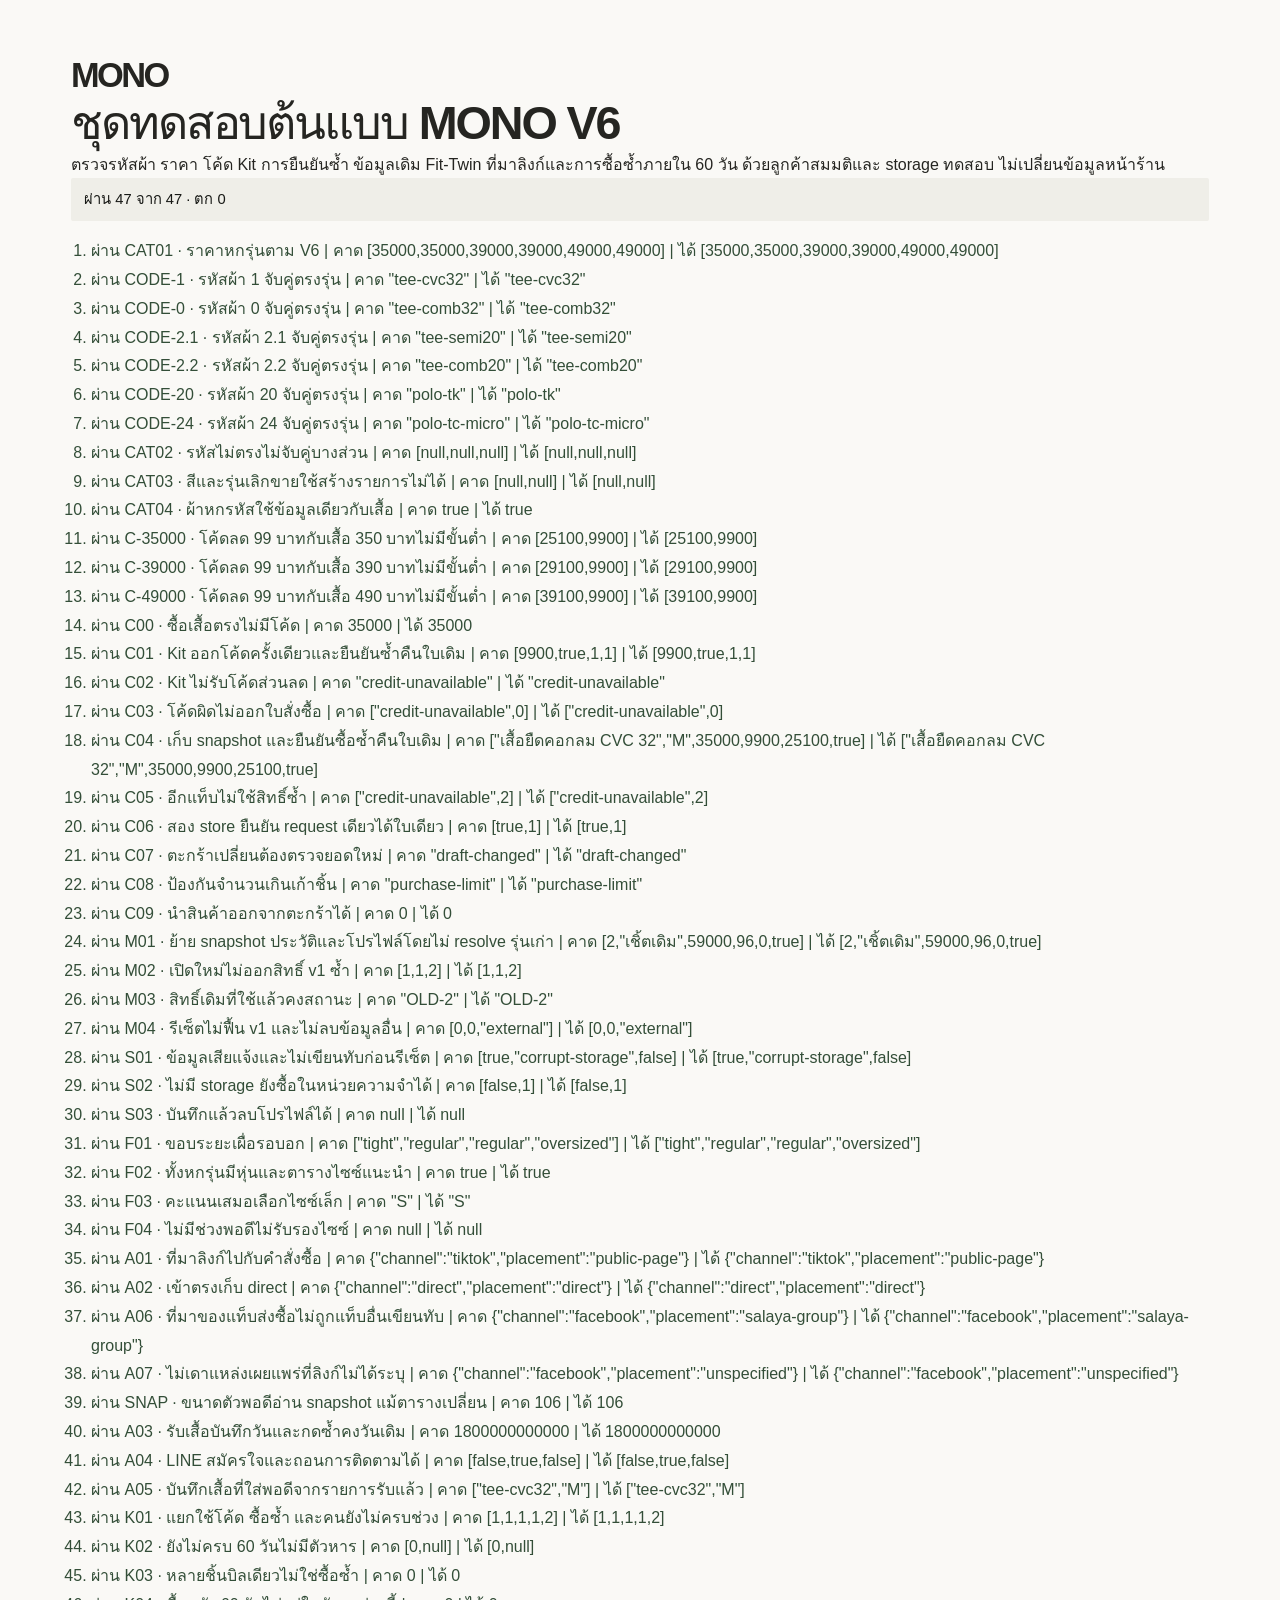
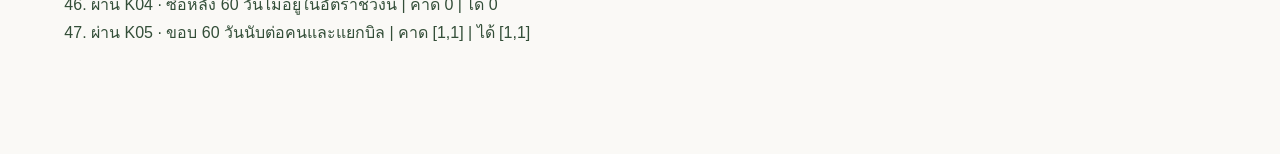
==== commit 15b8a039: "ปรับ MONO ตามแผน V6 พร้อมภาพเสื้อสมจริง" ====
--- a/tests.html
+++ b/tests.html
@@ -14,8 +14,8 @@
 <body>
   <main class="wrap page">
     <a class="wordmark" href="./index.html">MONO</a>
-    <h1>ชุดทดสอบต้นแบบ</h1>
-    <p>ตรวจสูตรและธุรกรรมด้วยข้อมูลทดสอบในหน่วยความจำ</p>
+    <h1>ชุดทดสอบต้นแบบ MONO V6</h1>
+    <p>ตรวจรหัสผ้า ราคา โค้ด Kit การยืนยันซ้ำ ข้อมูลเดิม Fit-Twin ที่มาลิงก์และการซื้อซ้ำภายใน 60 วัน ด้วยลูกค้าสมมติและ storage ทดสอบ ไม่เปลี่ยนข้อมูลหน้าร้าน</p>
     <p id="test-summary" class="callout" role="status">กำลังทดสอบ</p>
     <ol id="test-results" class="test-results"></ol>
   </main>
--- a/styles.css
+++ b/styles.css
@@ -350,3 +350,52 @@
     .card-swatches button { width: 2.45rem; min-height: 2.75rem; }
   }
 }
+@layer components {
+  .v6-hero { display:grid; grid-template-columns: .95fr 1.3fr; align-items:center; gap:2rem; padding:2.5rem 0 1rem; }
+  .v6-hero h1 { font-size:clamp(2.2rem,4.5vw,4.5rem); line-height:1.25; letter-spacing:-.05em; margin:.7rem 0 1.2rem; }
+  .v6-hero-copy > p { margin-block:1rem; }
+  .v6-hero-copy .button { margin-top:.4rem; }
+  .v6-hero-images { display:grid; grid-template-columns:1fr 1fr; gap:1rem; }
+  .v6-hero-images a { background:#eeece5; }
+  .v6-hero-images img { width:100%; height:auto; }
+  .v6-hero-images span { display:block; padding:.7rem 1rem; font-size:.9rem; }
+  .v6-services { display:grid; grid-template-columns:1fr 1fr; gap:1.4rem; margin:3rem 0 1.5rem; }
+  .v6-services a:hover { border-color:var(--pine); }
+  .local-note { color:var(--stone); border-top:1px solid var(--line); padding:1.5rem 0 3rem; font-size:.9rem; }
+  .kit-board { margin:0; }
+  .kit-board img { width:100%; height:auto; }
+  .kit-board figcaption { color:var(--stone); font-size:.78rem; padding-top:.6rem; }
+  .code-label { font-weight:600; display:block; }
+  .code-entry { display:flex; gap:.5rem; margin-top:.5rem; }
+  .code-entry input { width:100%; min-width:0; font-family:inherit; }
+  .code-entry button { flex:0 0 auto; padding-inline:.85rem; }
+  .code-error { color:var(--warn); }
+  .kit-insert { border:1px dashed var(--pine); padding:1.1rem; margin:1.25rem 0; background:var(--paper); }
+  .kit-insert summary { cursor:pointer; font-weight:600; }
+  .kit-insert[open] > * + * { margin-top:.85rem; }
+  .issued-code { display:block; width:fit-content; padding:.5rem 1rem; background:var(--milk); border:1px solid var(--line); font-size:1.6rem; letter-spacing:.08em; user-select:all; }
+  .received-panel { border-top:1px solid var(--line); margin:1.5rem 0; padding-top:1.3rem; }
+  .received-panel > * + * { margin-top:.8rem; }
+  .favorite-lines { padding:0; list-style:none; }
+  .favorite-lines li { display:flex; gap:.7rem; align-items:center; flex-wrap:wrap; padding:.5rem 0; }
+  .follow-up { margin-block:1.4rem; }
+  .metric-value { font-size:clamp(1.4rem,4vw,2.3rem); line-height:1.4; }
+  .table-scroll { overflow:auto; max-width:100%; }
+  .table-scroll table { width:100%; }
+  .studio-chart { margin-top:2rem; }
+  .quantity-controls { display:inline-flex; gap:.5rem; align-items:center; }
+  .quantity-controls button { width:2.3rem; height:2.3rem; border:1px solid var(--line); background:var(--milk); }
+  .line-actions { display:flex; flex-wrap:wrap; gap:.4rem .8rem; align-items:center; margin-top:.4rem; }
+  .product-bottom { flex-wrap:wrap; }
+  .product-card .card-image img { object-fit:contain; aspect-ratio:4/5; }
+}
+@layer responsive {
+  @media(max-width:760px) {
+    .v6-hero { grid-template-columns:1fr; gap:1.3rem; padding-top:1.6rem; }
+    .v6-hero h1 { font-size:clamp(2rem,8.7vw,3.7rem); }
+    .v6-hero-images { gap:.7rem; }
+    .v6-hero-images span { padding:.6rem; font-size:.82rem; }
+    .v6-services { grid-template-columns:1fr; gap:1rem; }
+    .follow-up { padding:1rem; }
+  }
+}
